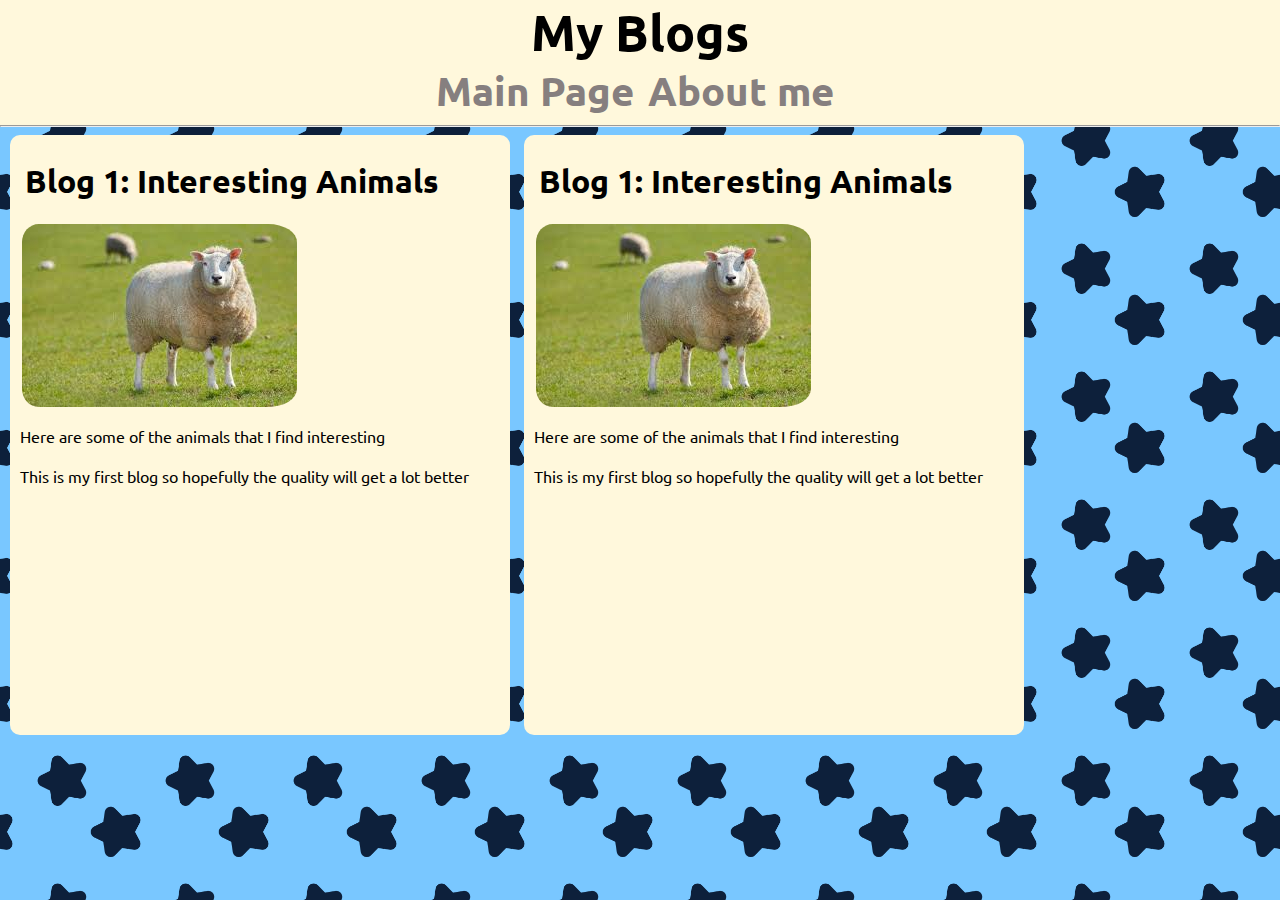
==== Blogs/index.html @ d68205b2 "First git init, this is my website :P" ====
<!DOCTYPE html>
<html lang="en">

<head>
    <meta charset="UTF-8">
    <meta name="viewport" content="width=device-width, initial-scale=1.0">
    <title>Blogs</title>
    <link rel="stylesheet" href="../style.css">
    <link rel="preconnect" href="https://fonts.googleapis.com">
    <link rel="preconnect" href="https://fonts.gstatic.com" crossorigin>
    <link
        href="https://fonts.googleapis.com/css2?family=Ubuntu:ital,wght@0,300;0,400;0,500;0,700;1,300;1,400;1,500;1,700&display=swap"
        rel="stylesheet">
    <link rel="icon" type="image/x-icon" href="/Imgs/favicon.png">
</head>

<body>
    <div class="stars">
        <header style="background-color: cornsilk;">
            <h1 id="title">My Blogs</h1>
            <center>
                <a href="../index.html" id="subheader">Main Page</a>
                <a href="../aboutme.html" id="subheader">About me</a>
                <br>
            </center>
            <hr>
        </header>
        <main>
            <a href="blog1.html">
                <div id="blog1" class="blogs">
                    <h1>Blog 1: Interesting Animals</h1>
                    <img src="/Imgs/Sheep.jpeg" alt="Picture of Sheep">
                    <p>
                        Here are some of the animals that I find interesting
                        <br><br>
                        This is my first blog so hopefully the quality will get a lot better
                    </p>

                </div>
            </a>
            <a href="blog2.html">
                <div id="blog2" class="blogs">
                    <h1>Blog 1: Interesting Animals</h1>
                    <img src="/Imgs/Sheep.jpeg" alt="Picture of Sheep">
                    <p>
                        Here are some of the animals that I find interesting
                        <br><br>
                        This is my first blog so hopefully the quality will get a lot better
                    </p>

                </div>
            </a>
        </main>
    </div>
</body>

</html>
---- style.css ----
* {
    text-decoration: none;
    font-family: ubuntu;
  }
  #title {
    font-size: 50px;
    margin: auto;
    text-align: center;
  }
  
  #subheader {
    color: rgb(134, 127, 127);
    margin: auto;
    font-size: 40px;
    margin-right: 10px;
    font-weight: 700;
  }
  .boxes {
    margin: auto;
    margin-bottom: 30px;
    margin-top: 10px;
    text-align: center;
  }
  
  #box1 {
    background-color: cornsilk;
    border-radius: 10px;
    height: 200px;
    width: 400px;
    margin: auto;
    padding-left: 15px;
    padding-right: 15px;
  }
  
  #box1 h1 {
    text-align: center;
    color: black;
    padding-top: 5px;
  }
  
  #box1 p {
    text-align: left;
    padding-left: 5px;
    color: black;
  }
  
  #box2 {
    background-color: cornsilk;
    border-radius: 10px;
    height: 200px;
    width: 400px;
    margin-right: auto;
    padding-left: 15px;
    padding-right: 15px;
  }
  
  #box2 h1 {
    text-align: center;
    color: black;
    padding-top: 5px;
  }
  
  #box2 p {
    text-align: left;
    padding-left: 10px;
    color: black;
  }
  
  #box3 {
    background-color: cornsilk;
    border-radius: 10px;
    height: 200px;
    width: 400px;
    margin-right: auto;
    padding-left: 15px;
    padding-right: 15px;
    overflow: scroll;
  }
  
  #box3 h1 {
    text-align: center;
    color: black;
    padding-top: 5px;
  }
  
  #box3 p {
    text-align: left;
    padding-left: 10px;
    color: black;
  }
  
  #box4 {
    background-color: cornsilk;
    border-radius: 10px;
    height: 200px;
    width: 400px;
    margin-right: auto;
    padding-left: 15px;
    padding-right: 15px;
    overflow: scroll;
  }
  
  #box4 h1 {
    text-align: center;
    color: black;
    padding-top: 5px;
  }
  
  #box4 p {
    text-align: left;
    padding-left: 10px;
    color: black;
  }
  
  .footer {
    background-color: cornsilk;
  }
  
  #box5 {
    background-color: cornsilk;
    border-radius: 10px;
    height: 700px;
    width: 400px;
    margin: auto;
    padding-left: 15px;
    padding-right: 15px;
    overflow: scroll;
  }
  
  #box5 h1 {
    text-align: center;
    color: black;
    padding-top: 5px;
  }
  
  #box5 p {
    text-align: left;
    padding-left: 10px;
    color: black;
  }
  
  #box6 {
    background-color: cornsilk;
    border-radius: 10px;
    height: 700px;
    width: 400px;
    margin: auto;
    padding-left: 15px;
    padding-right: 15px;
    overflow: scroll;
  }
  
  #box6 h1 {
    text-align: center;
    color: black;
    padding-top: 5px;
  }
  
  #box p {
    text-align: left;
    padding-left: 10px;
    color: black;
  }
  
  #blog1 {
    background-color: cornsilk;
    border-radius: 10px;
    height: 600px;
    width: 500px;
    margin-right: auto;
    margin-left: 10px;
    overflow: scroll;
    display: inline-block;
  }
  
  #blog1 h1 {
    text-align: left;
    color: black;
    padding-top: 5px;
    padding-left: 15px;
  }
  
  #blog1 p {
    text-align: left;
    padding-left: 10px;
    color: black;
  }
  
  #blog2 {
    background-color: cornsilk;
    border-radius: 10px;
    height: 600px;
    width: 500px;
    margin-right: auto;
    margin-left: 10px;
    overflow: scroll;
    display: inline-block;
  }
  
  #blog2 h1 {
    text-align: left;
    color: black;
    padding-top: 5px;
    padding-left: 15px;
  }
  
  #blog2 p {
    text-align: left;
    padding-left: 10px;
    color: black;
  }
  
  .blogs img {
    border-radius: 10%;
    padding-left: 12px;
  }
  
  body {
    background-image: url(Imgs/Stars.png);
    background-size: 10%;
    position: absolute;
    top: 0px;
    z-index: 1;
    height: 100%;
    width: 100%;
    min-width: 1200px;
    animation: pan 30s linear infinite;
    margin: 0;
  }
  
  @keyframes pan {
    0% {
      background-position: 0% 0%;
    }
  
    100% {
      background-position: 100% 0%;
    }
  }
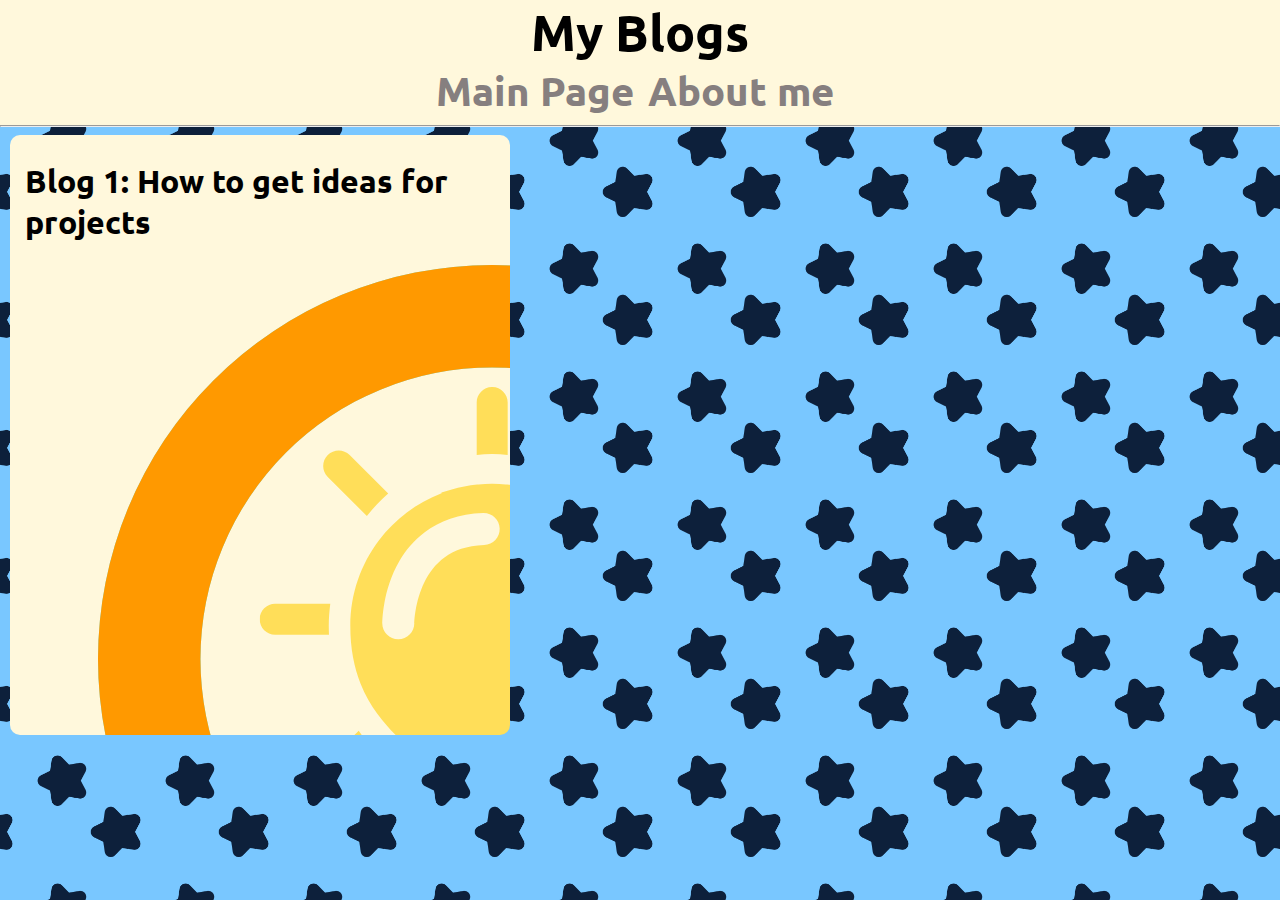
==== commit 5a6c383c: "Added blog image and fixed some issues" ====
--- a/Blogs/index.html
+++ b/Blogs/index.html
@@ -28,25 +28,14 @@
         <main>
             <a href="blog1.html">
                 <div id="blog1" class="blogs">
-                    <h1>Blog 1: Interesting Animals</h1>
-                    <img src="/Imgs/Sheep.jpeg" alt="Picture of Sheep">
-                    <p>
-                        Here are some of the animals that I find interesting
+                    <h1>Blog 1: How to get ideas for projects </h1>
+                    <img src="/Imgs/Blog1Image.png" alt="Picture of Sheep">
+                    <h3 style="color: black;">
+                        How to get ideas for projects
                         <br><br>
-                        This is my first blog so hopefully the quality will get a lot better
-                    </p>
-
-                </div>
-            </a>
-            <a href="blog2.html">
-                <div id="blog2" class="blogs">
-                    <h1>Blog 1: Interesting Animals</h1>
-                    <img src="/Imgs/Sheep.jpeg" alt="Picture of Sheep">
-                    <p>
-                        Here are some of the animals that I find interesting
-                        <br><br>
-                        This is my first blog so hopefully the quality will get a lot better
-                    </p>
+                        We've all been there, when you have the motivation to do something but you don't know what to do. 
+                        So this begs the question, so what should you do?
+                    </h3>
 
                 </div>
             </a>
--- a/style.css
+++ b/style.css
@@ -196,20 +196,6 @@
     overflow: scroll;
     display: inline-block;
   }
-  
-  #blog2 h1 {
-    text-align: left;
-    color: black;
-    padding-top: 5px;
-    padding-left: 15px;
-  }
-  
-  #blog2 p {
-    text-align: left;
-    padding-left: 10px;
-    color: black;
-  }
-  
   .blogs img {
     border-radius: 10%;
     padding-left: 12px;
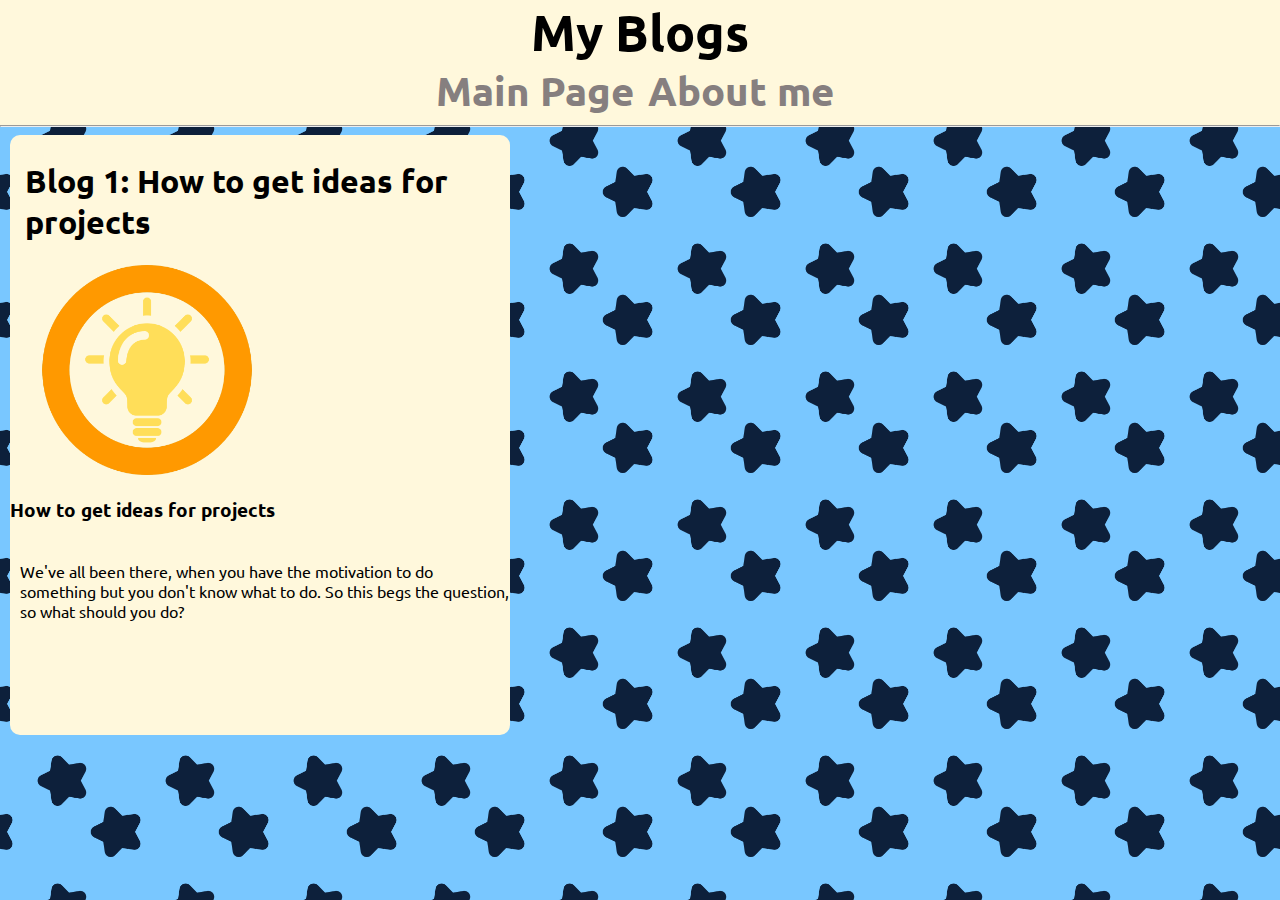
==== commit 22d5b704: "Fixed sizing issue and reorder blog topic" ====
--- a/Blogs/index.html
+++ b/Blogs/index.html
@@ -19,8 +19,8 @@
         <header style="background-color: cornsilk;">
             <h1 id="title">My Blogs</h1>
             <center>
-                <a href="../index.html" id="subheader">Main Page</a>
-                <a href="../aboutme.html" id="subheader">About me</a>
+                <a href="../Main/index.html" id="subheader">Main Page</a>
+                <a href="../Main/aboutme.html" id="subheader">About me</a>
                 <br>
             </center>
             <hr>
@@ -29,13 +29,15 @@
             <a href="blog1.html">
                 <div id="blog1" class="blogs">
                     <h1>Blog 1: How to get ideas for projects </h1>
-                    <img src="/Imgs/Blog1Image.png" alt="Picture of Sheep">
+                    <img style="width: 50%; height: 35%;" src="/Imgs/Blog1Image.png" alt="Picture of lightbulb and orange circle surrounding it">
                     <h3 style="color: black;">
                         How to get ideas for projects
-                        <br><br>
+                    </h3>
+                    <p>
+                        <br>
                         We've all been there, when you have the motivation to do something but you don't know what to do. 
                         So this begs the question, so what should you do?
-                    </h3>
+                    </p>    
 
                 </div>
             </a>
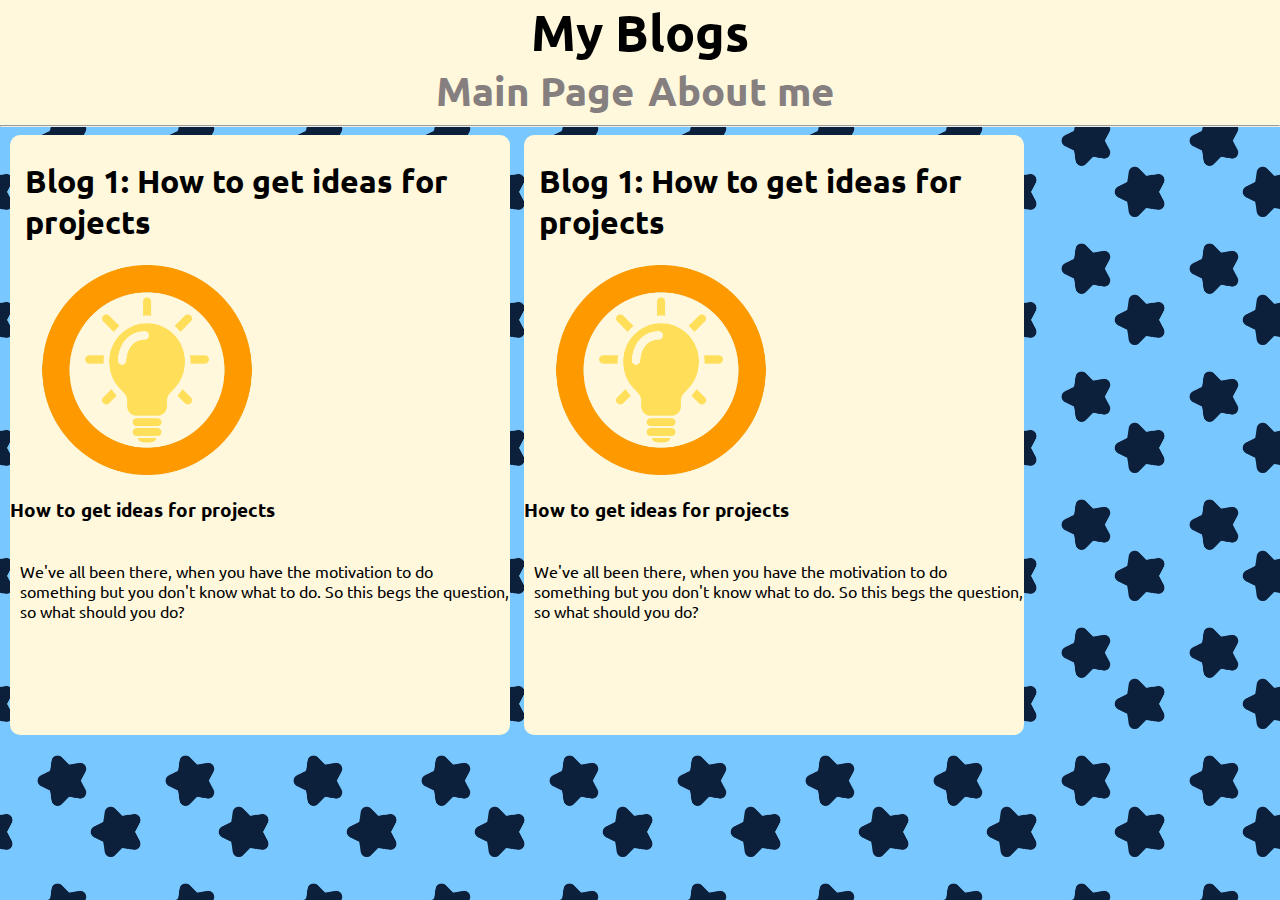
==== commit b330a444: "added blog 2 and hotfix" ====
--- a/Blogs/index.html
+++ b/Blogs/index.html
@@ -1,48 +1,62 @@
-<!DOCTYPE html>
-<html lang="en">
-
-<head>
-    <meta charset="UTF-8">
-    <meta name="viewport" content="width=device-width, initial-scale=1.0">
-    <title>Blogs</title>
-    <link rel="stylesheet" href="../style.css">
-    <link rel="preconnect" href="https://fonts.googleapis.com">
-    <link rel="preconnect" href="https://fonts.gstatic.com" crossorigin>
-    <link
-        href="https://fonts.googleapis.com/css2?family=Ubuntu:ital,wght@0,300;0,400;0,500;0,700;1,300;1,400;1,500;1,700&display=swap"
-        rel="stylesheet">
-    <link rel="icon" type="image/x-icon" href="/Imgs/favicon.png">
-</head>
-
-<body>
-    <div class="stars">
-        <header style="background-color: cornsilk;">
-            <h1 id="title">My Blogs</h1>
-            <center>
-                <a href="../Main/index.html" id="subheader">Main Page</a>
-                <a href="../Main/aboutme.html" id="subheader">About me</a>
-                <br>
-            </center>
-            <hr>
-        </header>
-        <main>
-            <a href="blog1.html">
-                <div id="blog1" class="blogs">
-                    <h1>Blog 1: How to get ideas for projects </h1>
-                    <img style="width: 50%; height: 35%;" src="/Imgs/Blog1Image.png" alt="Picture of lightbulb and orange circle surrounding it">
-                    <h3 style="color: black;">
-                        How to get ideas for projects
-                    </h3>
-                    <p>
-                        <br>
-                        We've all been there, when you have the motivation to do something but you don't know what to do. 
-                        So this begs the question, so what should you do?
-                    </p>    
-
-                </div>
-            </a>
-        </main>
-    </div>
-</body>
-
+<!DOCTYPE html>
+<html lang="en">
+
+<head>
+    <meta charset="UTF-8">
+    <meta name="viewport" content="width=device-width, initial-scale=1.0">
+    <title>Blogs</title>
+    <link rel="stylesheet" href="../style.css">
+    <link rel="preconnect" href="https://fonts.googleapis.com">
+    <link rel="preconnect" href="https://fonts.gstatic.com" crossorigin>
+    <link
+        href="https://fonts.googleapis.com/css2?family=Ubuntu:ital,wght@0,300;0,400;0,500;0,700;1,300;1,400;1,500;1,700&display=swap"
+        rel="stylesheet">
+    <link rel="icon" type="image/x-icon" href="/Imgs/favicon.png">
+</head>
+
+<body>
+    <div class="stars">
+        <header style="background-color: cornsilk;">
+            <h1 id="title">My Blogs</h1>
+            <center>
+                <a href="../Main/index.html" id="subheader">Main Page</a>
+                <a href="../Main/aboutme.html" id="subheader">About me</a>
+                <br>
+            </center>
+            <hr>
+        </header>
+        <main>
+            <a href="blog1.html">
+                <div id="blog" class="blogs">
+                    <h1>Blog 1: How to get ideas for projects </h1>
+                    <img style="width: 50%; height: 35%;" src="/Imgs/Blog1Image.png" alt="Picture of lightbulb and orange circle surrounding it">
+                    <h3 style="color: black;">
+                        How to get ideas for projects
+                    </h3>
+                    <p>
+                        <br>
+                        We've all been there, when you have the motivation to do something but you don't know what to do. 
+                        So this begs the question, so what should you do?
+                    </p>    
+
+                </div>
+            </a>
+            <a href="blog2.html">
+                <div id="blog" class="blogs">
+                    <h1>Blog 1: How to get ideas for projects </h1>
+                    <img style="width: 50%; height: 35%;" src="/Imgs/Blog1Image.png" alt="Picture of lightbulb and orange circle surrounding it">
+                    <h3 style="color: black;">
+                        How to get ideas for projects
+                    </h3>
+                    <p>
+                        <br>
+                        We've all been there, when you have the motivation to do something but you don't know what to do. 
+                        So this begs the question, so what should you do?
+                    </p>    
+                </div>
+            </a>
+        </main>
+    </div>
+</body>
+
 </html>--- a/style.css
+++ b/style.css
@@ -1,225 +1,219 @@
-* {
-    text-decoration: none;
-    font-family: ubuntu;
-  }
-  #title {
-    font-size: 50px;
-    margin: auto;
-    text-align: center;
-  }
-  
-  #subheader {
-    color: rgb(134, 127, 127);
-    margin: auto;
-    font-size: 40px;
-    margin-right: 10px;
-    font-weight: 700;
-  }
-  .boxes {
-    margin: auto;
-    margin-bottom: 30px;
-    margin-top: 10px;
-    text-align: center;
-  }
-  
-  #box1 {
-    background-color: cornsilk;
-    border-radius: 10px;
-    height: 200px;
-    width: 400px;
-    margin: auto;
-    padding-left: 15px;
-    padding-right: 15px;
-  }
-  
-  #box1 h1 {
-    text-align: center;
-    color: black;
-    padding-top: 5px;
-  }
-  
-  #box1 p {
-    text-align: left;
-    padding-left: 5px;
-    color: black;
-  }
-  
-  #box2 {
-    background-color: cornsilk;
-    border-radius: 10px;
-    height: 200px;
-    width: 400px;
-    margin-right: auto;
-    padding-left: 15px;
-    padding-right: 15px;
-  }
-  
-  #box2 h1 {
-    text-align: center;
-    color: black;
-    padding-top: 5px;
-  }
-  
-  #box2 p {
-    text-align: left;
-    padding-left: 10px;
-    color: black;
-  }
-  
-  #box3 {
-    background-color: cornsilk;
-    border-radius: 10px;
-    height: 200px;
-    width: 400px;
-    margin-right: auto;
-    padding-left: 15px;
-    padding-right: 15px;
-    overflow: scroll;
-  }
-  
-  #box3 h1 {
-    text-align: center;
-    color: black;
-    padding-top: 5px;
-  }
-  
-  #box3 p {
-    text-align: left;
-    padding-left: 10px;
-    color: black;
-  }
-  
-  #box4 {
-    background-color: cornsilk;
-    border-radius: 10px;
-    height: 200px;
-    width: 400px;
-    margin-right: auto;
-    padding-left: 15px;
-    padding-right: 15px;
-    overflow: scroll;
-  }
-  
-  #box4 h1 {
-    text-align: center;
-    color: black;
-    padding-top: 5px;
-  }
-  
-  #box4 p {
-    text-align: left;
-    padding-left: 10px;
-    color: black;
-  }
-  
-  .footer {
-    background-color: cornsilk;
-  }
-  
-  #box5 {
-    background-color: cornsilk;
-    border-radius: 10px;
-    height: 700px;
-    width: 400px;
-    margin: auto;
-    padding-left: 15px;
-    padding-right: 15px;
-    overflow: scroll;
-  }
-  
-  #box5 h1 {
-    text-align: center;
-    color: black;
-    padding-top: 5px;
-  }
-  
-  #box5 p {
-    text-align: left;
-    padding-left: 10px;
-    color: black;
-  }
-  
-  #box6 {
-    background-color: cornsilk;
-    border-radius: 10px;
-    height: 700px;
-    width: 400px;
-    margin: auto;
-    padding-left: 15px;
-    padding-right: 15px;
-    overflow: scroll;
-  }
-  
-  #box6 h1 {
-    text-align: center;
-    color: black;
-    padding-top: 5px;
-  }
-  
-  #box p {
-    text-align: left;
-    padding-left: 10px;
-    color: black;
-  }
-  
-  #blog1 {
-    background-color: cornsilk;
-    border-radius: 10px;
-    height: 600px;
-    width: 500px;
-    margin-right: auto;
-    margin-left: 10px;
-    overflow: scroll;
-    display: inline-block;
-  }
-  
-  #blog1 h1 {
-    text-align: left;
-    color: black;
-    padding-top: 5px;
-    padding-left: 15px;
-  }
-  
-  #blog1 p {
-    text-align: left;
-    padding-left: 10px;
-    color: black;
-  }
-  
-  #blog2 {
-    background-color: cornsilk;
-    border-radius: 10px;
-    height: 600px;
-    width: 500px;
-    margin-right: auto;
-    margin-left: 10px;
-    overflow: scroll;
-    display: inline-block;
-  }
-  .blogs img {
-    border-radius: 10%;
-    padding-left: 12px;
-  }
-  
-  body {
-    background-image: url(Imgs/Stars.png);
-    background-size: 10%;
-    position: absolute;
-    top: 0px;
-    z-index: 1;
-    height: 100%;
-    width: 100%;
-    min-width: 1200px;
-    animation: pan 30s linear infinite;
-    margin: 0;
-  }
-  
-  @keyframes pan {
-    0% {
-      background-position: 0% 0%;
-    }
-  
-    100% {
-      background-position: 100% 0%;
-    }
+* {
+    text-decoration: none;
+    font-family: ubuntu;
+  }
+  #title {
+    font-size: 50px;
+    margin: auto;
+    text-align: center;
+  }
+  
+  #subheader {
+    color: rgb(134, 127, 127);
+    margin: auto;
+    font-size: 40px;
+    margin-right: 10px;
+    font-weight: 700;
+  }
+  .boxes {
+    margin: auto;
+    margin-bottom: 30px;
+    margin-top: 10px;
+    text-align: center;
+  }
+  
+  #box1 {
+    background-color: cornsilk;
+    border-radius: 10px;
+    height: 200px;
+    width: 400px;
+    margin: auto;
+    padding-left: 15px;
+    padding-right: 15px;
+  }
+  
+  #box1 h1 {
+    text-align: center;
+    color: black;
+    padding-top: 5px;
+  }
+  
+  #box1 p {
+    text-align: left;
+    padding-left: 5px;
+    color: black;
+  }
+  
+  #box2 {
+    background-color: cornsilk;
+    border-radius: 10px;
+    height: 200px;
+    width: 400px;
+    margin-right: auto;
+    padding-left: 15px;
+    padding-right: 15px;
+  }
+  
+  #box2 h1 {
+    text-align: center;
+    color: black;
+    padding-top: 5px;
+  }
+  
+  #box2 p {
+    text-align: left;
+    padding-left: 10px;
+    color: black;
+  }
+  
+  #box3 {
+    background-color: cornsilk;
+    border-radius: 10px;
+    height: 200px;
+    width: 400px;
+    margin-right: auto;
+    padding-left: 15px;
+    padding-right: 15px;
+    overflow: scroll;
+  }
+  
+  #box3 h1 {
+    text-align: center;
+    color: black;
+    padding-top: 5px;
+  }
+  
+  #box3 p {
+    text-align: left;
+    padding-left: 10px;
+    color: black;
+  }
+  
+  #box4 {
+    background-color: cornsilk;
+    border-radius: 10px;
+    height: 200px;
+    width: 400px;
+    margin-right: auto;
+    padding-left: 15px;
+    padding-right: 15px;
+    overflow: scroll;
+  }
+  
+  #box4 h1 {
+    text-align: center;
+    color: black;
+    padding-top: 5px;
+  }
+  
+  #box4 p {
+    text-align: left;
+    padding-left: 10px;
+    color: black;
+  }
+  
+  .footer {
+    background-color: cornsilk;
+  }
+  
+  #box5 {
+    background-color: cornsilk;
+    border-radius: 10px;
+    height: 700px;
+    width: 400px;
+    margin: auto;
+    padding-left: 15px;
+    padding-right: 15px;
+    overflow: scroll;
+  }
+  
+  #box5 h1 {
+    text-align: center;
+    color: black;
+    padding-top: 5px;
+  }
+  
+  #box5 p {
+    text-align: left;
+    padding-left: 10px;
+    color: black;
+  }
+  
+  #box6 {
+    background-color: cornsilk;
+    border-radius: 10px;
+    height: 700px;
+    width: 400px;
+    margin: auto;
+    padding-left: 15px;
+    padding-right: 15px;
+    overflow: scroll;
+  }
+  
+  #box6 h1 {
+    text-align: center;
+    color: black;
+    padding-top: 5px;
+  }
+  
+  #box p {
+    text-align: left;
+    padding-left: 10px;
+    color: black;
+  }
+  
+  #blog {
+    background-color: cornsilk;
+    border-radius: 10px;
+    height: 600px;
+    width: 500px;
+    margin-right: auto;
+    margin-left: 10px;
+    overflow: scroll;
+    display: inline-block;
+  }
+  
+  #blog h1 {
+    text-align: left;
+    color: black;
+    padding-top: 5px;
+    padding-left: 15px;
+  }
+  
+  #blog p {
+    text-align: left;
+    padding-left: 10px;
+    color: black;
+  }
+  
+  .blogs img {
+    border-radius: 10%;
+    padding-left: 12px;
+  }
+  
+  body {
+    background-image: url(Imgs/Stars.png);
+    background-size: 10%;
+    position: absolute;
+    top: 0px;
+    z-index: 1;
+    height: 100%;
+    width: 100%;
+    min-width: 1200px;
+    animation: pan 30s linear infinite;
+    margin: 0;
+  }
+  
+  @keyframes pan {
+    0% {
+      background-position: 0% 0%;
+    }
+  
+    100% {
+      background-position: 100% 0%;
+    }
+  }
+  .banner{
+    width: 200px;
+    height: 200px;
   }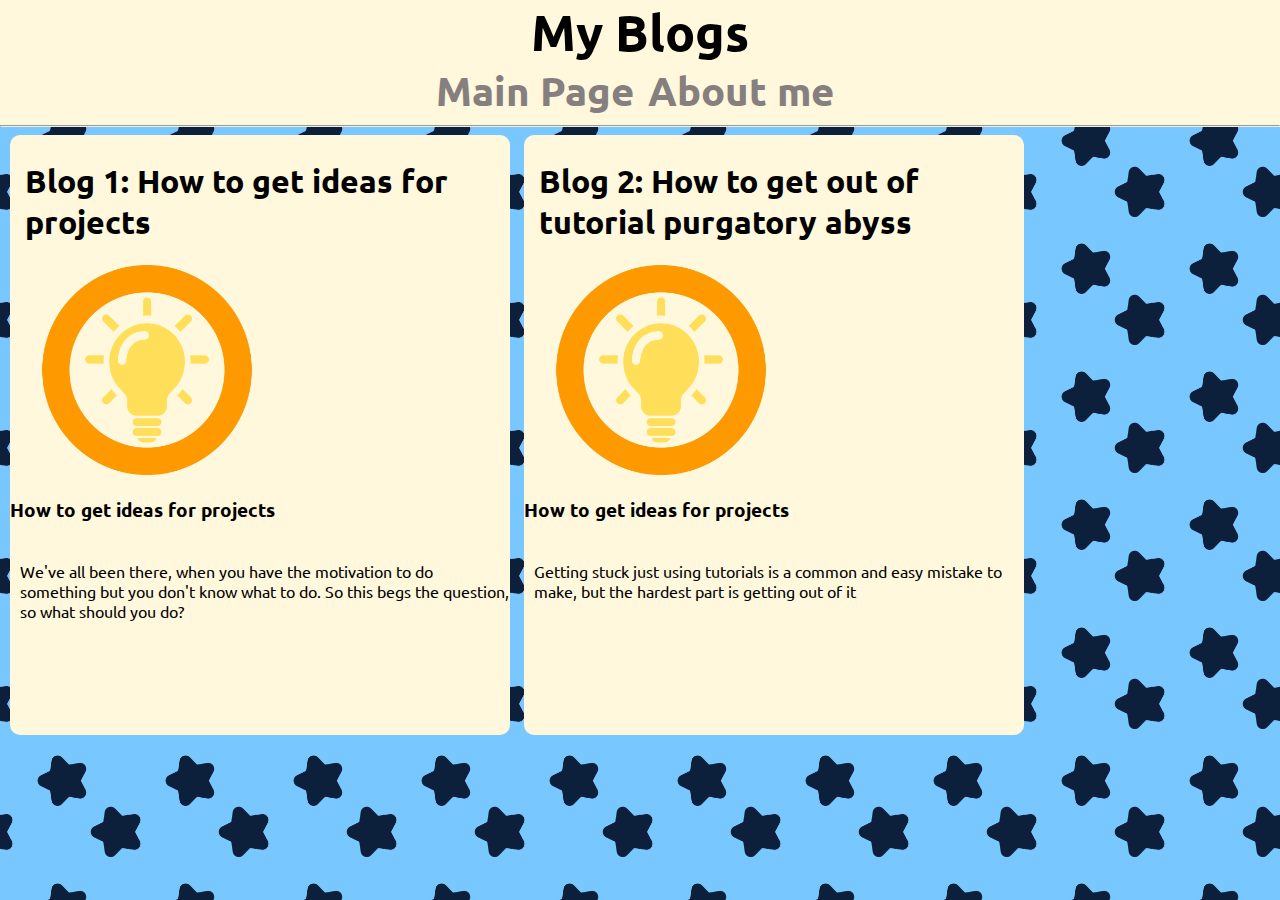
==== commit 8ffddc0b: "fixed blog 2 page need to add image" ====
--- a/Blogs/index.html
+++ b/Blogs/index.html
@@ -43,15 +43,14 @@
             </a>
             <a href="blog2.html">
                 <div id="blog" class="blogs">
-                    <h1>Blog 1: How to get ideas for projects </h1>
+                    <h1>Blog 2: How to get out of tutorial purgatory abyss </h1>
                     <img style="width: 50%; height: 35%;" src="/Imgs/Blog1Image.png" alt="Picture of lightbulb and orange circle surrounding it">
                     <h3 style="color: black;">
                         How to get ideas for projects
                     </h3>
                     <p>
                         <br>
-                        We've all been there, when you have the motivation to do something but you don't know what to do. 
-                        So this begs the question, so what should you do?
+                        Getting stuck just using tutorials is a common and easy mistake to make, but the hardest part is getting out of it
                     </p>    
                 </div>
             </a>
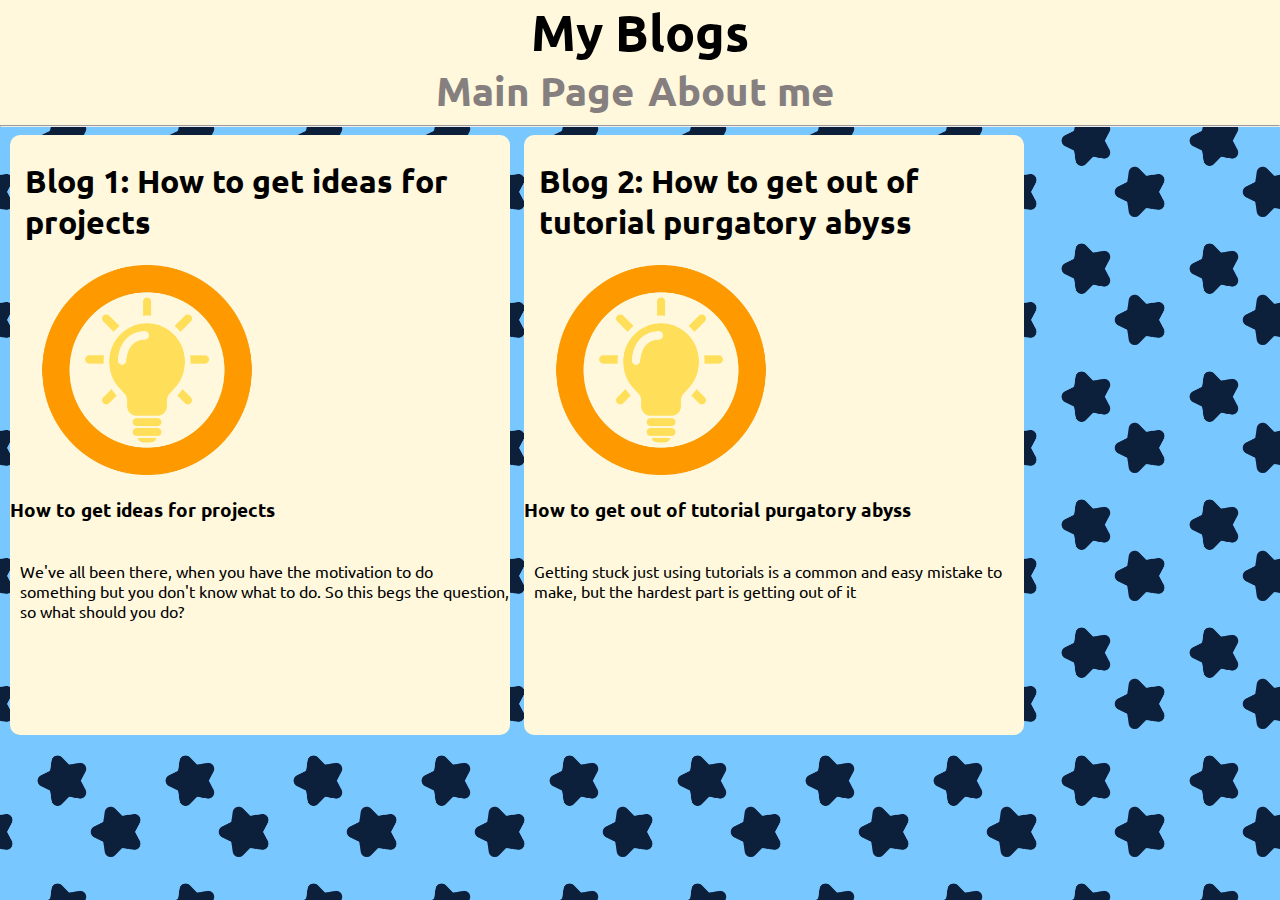
==== commit 071d71fc: "Fixed Blog index" ====
--- a/Blogs/index.html
+++ b/Blogs/index.html
@@ -46,7 +46,7 @@
                     <h1>Blog 2: How to get out of tutorial purgatory abyss </h1>
                     <img style="width: 50%; height: 35%;" src="/Imgs/Blog1Image.png" alt="Picture of lightbulb and orange circle surrounding it">
                     <h3 style="color: black;">
-                        How to get ideas for projects
+                        How to get out of tutorial purgatory abyss
                     </h3>
                     <p>
                         <br>
